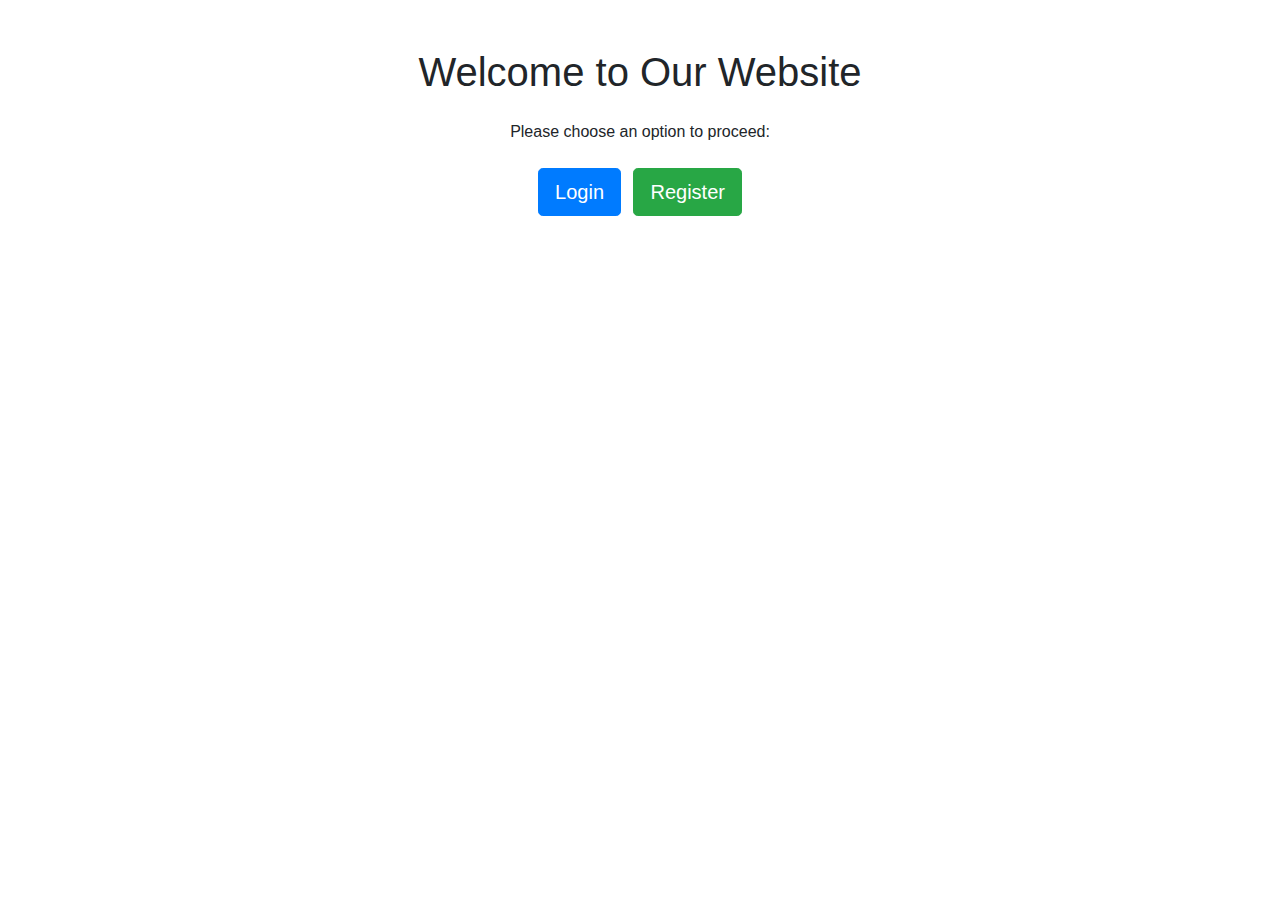
==== index.html @ 6226101c "index page updated" ====
<!DOCTYPE html>
<html lang="en">
<head>
  <meta charset="UTF-8">
  <meta name="viewport" content="width=device-width, initial-scale=1.0">
  <link rel="stylesheet" href="https://stackpath.bootstrapcdn.com/bootstrap/4.5.2/css/bootstrap.min.css">
  <link rel="stylesheet" href="css/styles.css">
  <title>Home Page</title>
</head>
<body style="background: url('assets/image.jpg') no-repeat center center fixed; background-size: cover;">
  <div class="container">
    <div class="row mt-5">
      <div class="col-md-6 offset-md-3 text-center">
        <h1 class="mb-4">Welcome to Our Website</h1>
        <p class="mb-4">Please choose an option to proceed:</p>

        <button class="btn btn-primary btn-lg mr-2" onclick="redirectToLogin()">Login</button>
        <button class="btn btn-success btn-lg" onclick="redirectToRegistration()">Register</button>
      </div>
    </div>
  </div>

  <script src="https://code.jquery.com/jquery-3.5.1.slim.min.js"></script>
  <script src="https://cdn.jsdelivr.net/npm/@popperjs/core@2.5.2/dist/umd/popper.min.js"></script>
  <script src="https://stackpath.bootstrapcdn.com/bootstrap/4.5.2/js/bootstrap.min.js"></script>
  <script src="js/index.js"></script>

</body>
</html>
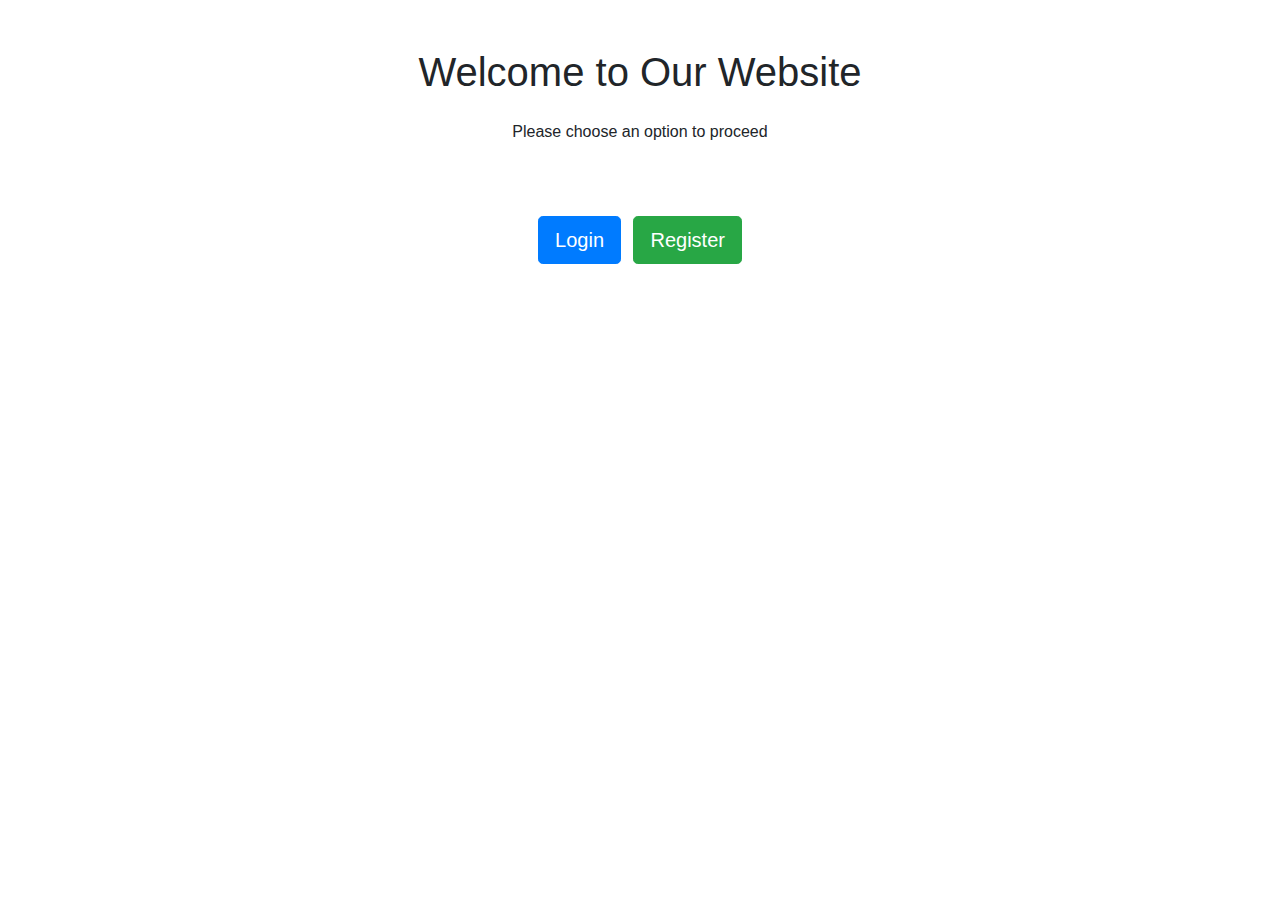
==== commit 90291f63: "index.html added" ====
--- a/index.html
+++ b/index.html
@@ -12,10 +12,10 @@
     <div class="row mt-5">
       <div class="col-md-6 offset-md-3 text-center">
         <h1 class="mb-4">Welcome to Our Website</h1>
-        <p class="mb-4">Please choose an option to proceed:</p>
+        <p class="mb-4">Please choose an option to proceed</p>
 
-        <button class="btn btn-primary btn-lg mr-2" onclick="redirectToLogin()">Login</button>
-        <button class="btn btn-success btn-lg" onclick="redirectToRegistration()">Register</button>
+        <button class="btn btn-primary btn-lg mr-2 mt-5" onclick="redirectToLogin()">Login</button>
+        <button class="btn btn-success btn-lg mt-5" onclick="redirectToRegistration()">Register</button>
       </div>
     </div>
   </div>
--- a/css/styles.css
+++ b/css/styles.css
@@ -0,0 +1,24 @@
+body {
+    background-color: #f8f9fa;
+  }
+  
+  .container {
+    text-align: center;
+  }
+  
+  .btn {
+    animation: bounce 2s infinite;
+  }
+  
+  @keyframes bounce {
+    0%, 20%, 50%, 80%, 100% {
+      transform: translateY(0);
+    }
+    40% {
+      transform: translateY(-20px);
+    }
+    60% {
+      transform: translateY(-10px);
+    }
+  }
+  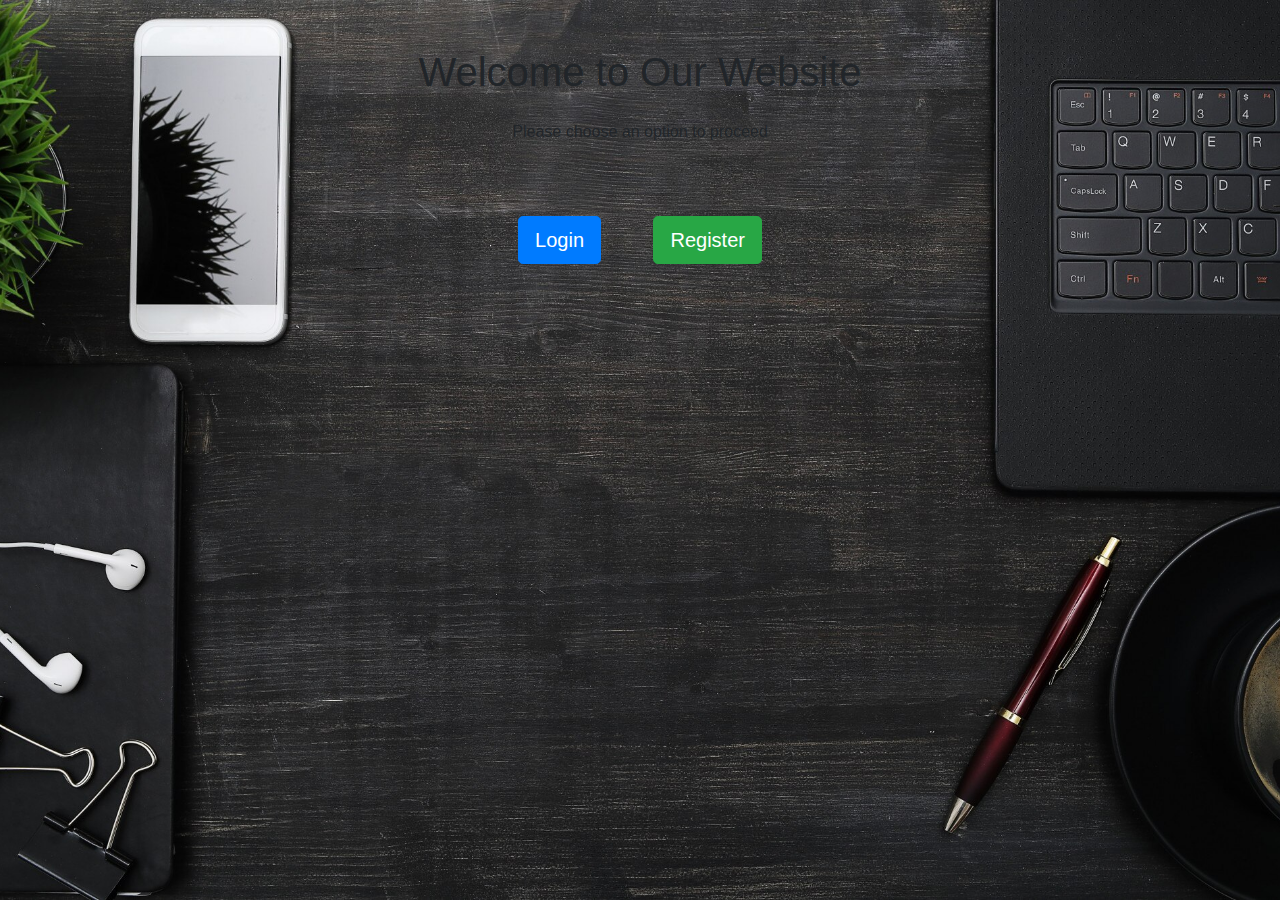
==== commit 57da9d12: "background image added" ====
--- a/index.html
+++ b/index.html
@@ -14,7 +14,7 @@
         <h1 class="mb-4">Welcome to Our Website</h1>
         <p class="mb-4">Please choose an option to proceed</p>
 
-        <button class="btn btn-primary btn-lg mr-2 mt-5" onclick="redirectToLogin()">Login</button>
+        <button class="btn btn-primary btn-lg mr-5 mt-5" onclick="redirectToLogin()">Login</button>
         <button class="btn btn-success btn-lg mt-5" onclick="redirectToRegistration()">Register</button>
       </div>
     </div>
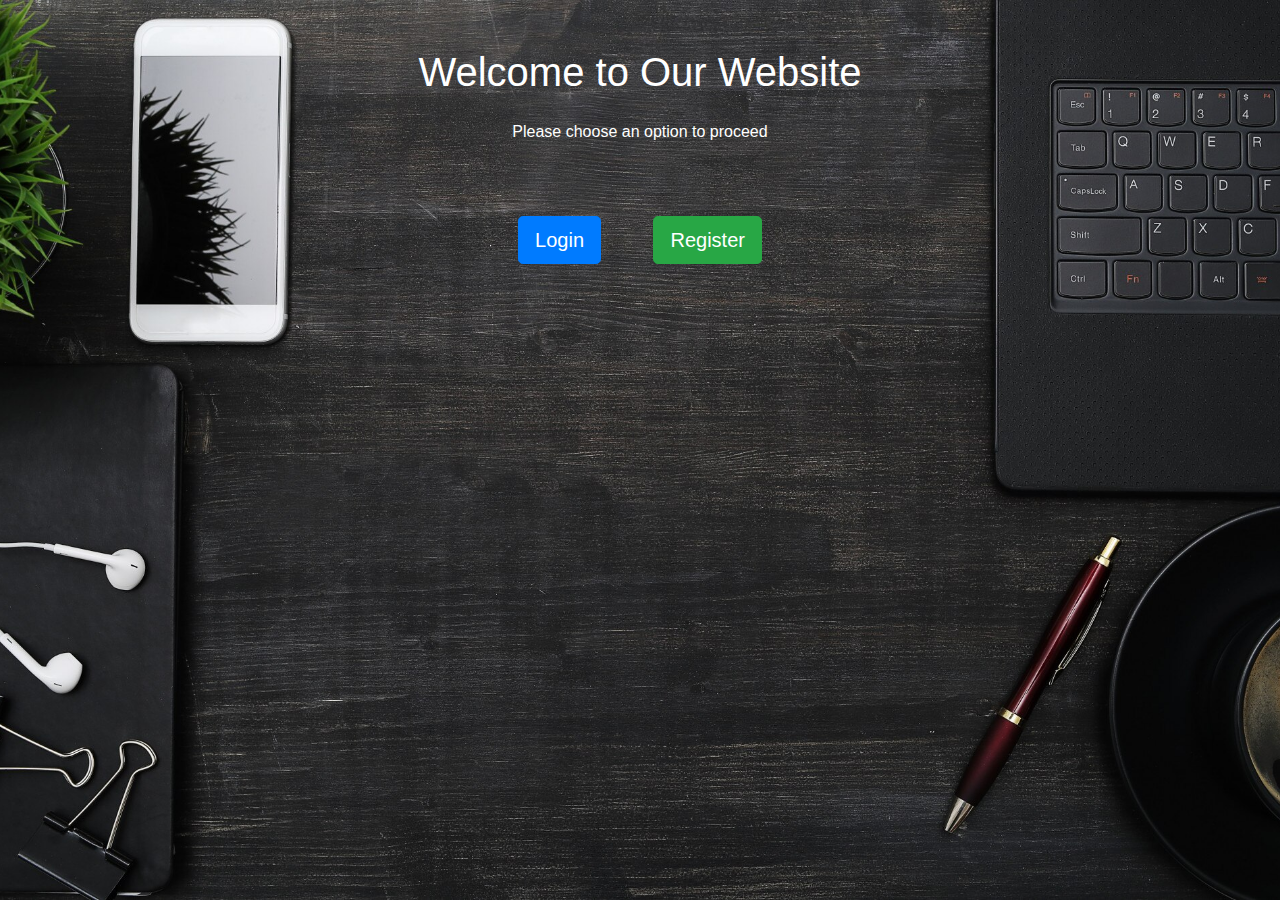
==== commit ba4cad6a: "js and php added" ====
--- a/index.html
+++ b/index.html
@@ -11,8 +11,8 @@
   <div class="container">
     <div class="row mt-5">
       <div class="col-md-6 offset-md-3 text-center">
-        <h1 class="mb-4">Welcome to Our Website</h1>
-        <p class="mb-4">Please choose an option to proceed</p>
+        <h1 class="mb-4 text-white">Welcome to Our Website</h1>
+        <p class="mb-4 text-white">Please choose an option to proceed</p>
 
         <button class="btn btn-primary btn-lg mr-5 mt-5" onclick="redirectToLogin()">Login</button>
         <button class="btn btn-success btn-lg mt-5" onclick="redirectToRegistration()">Register</button>
--- a/css/styles.css
+++ b/css/styles.css
@@ -6,19 +6,4 @@
     text-align: center;
   }
   
-  .btn {
-    animation: bounce 2s infinite;
-  }
-  
-  @keyframes bounce {
-    0%, 20%, 50%, 80%, 100% {
-      transform: translateY(0);
-    }
-    40% {
-      transform: translateY(-20px);
-    }
-    60% {
-      transform: translateY(-10px);
-    }
-  }
   